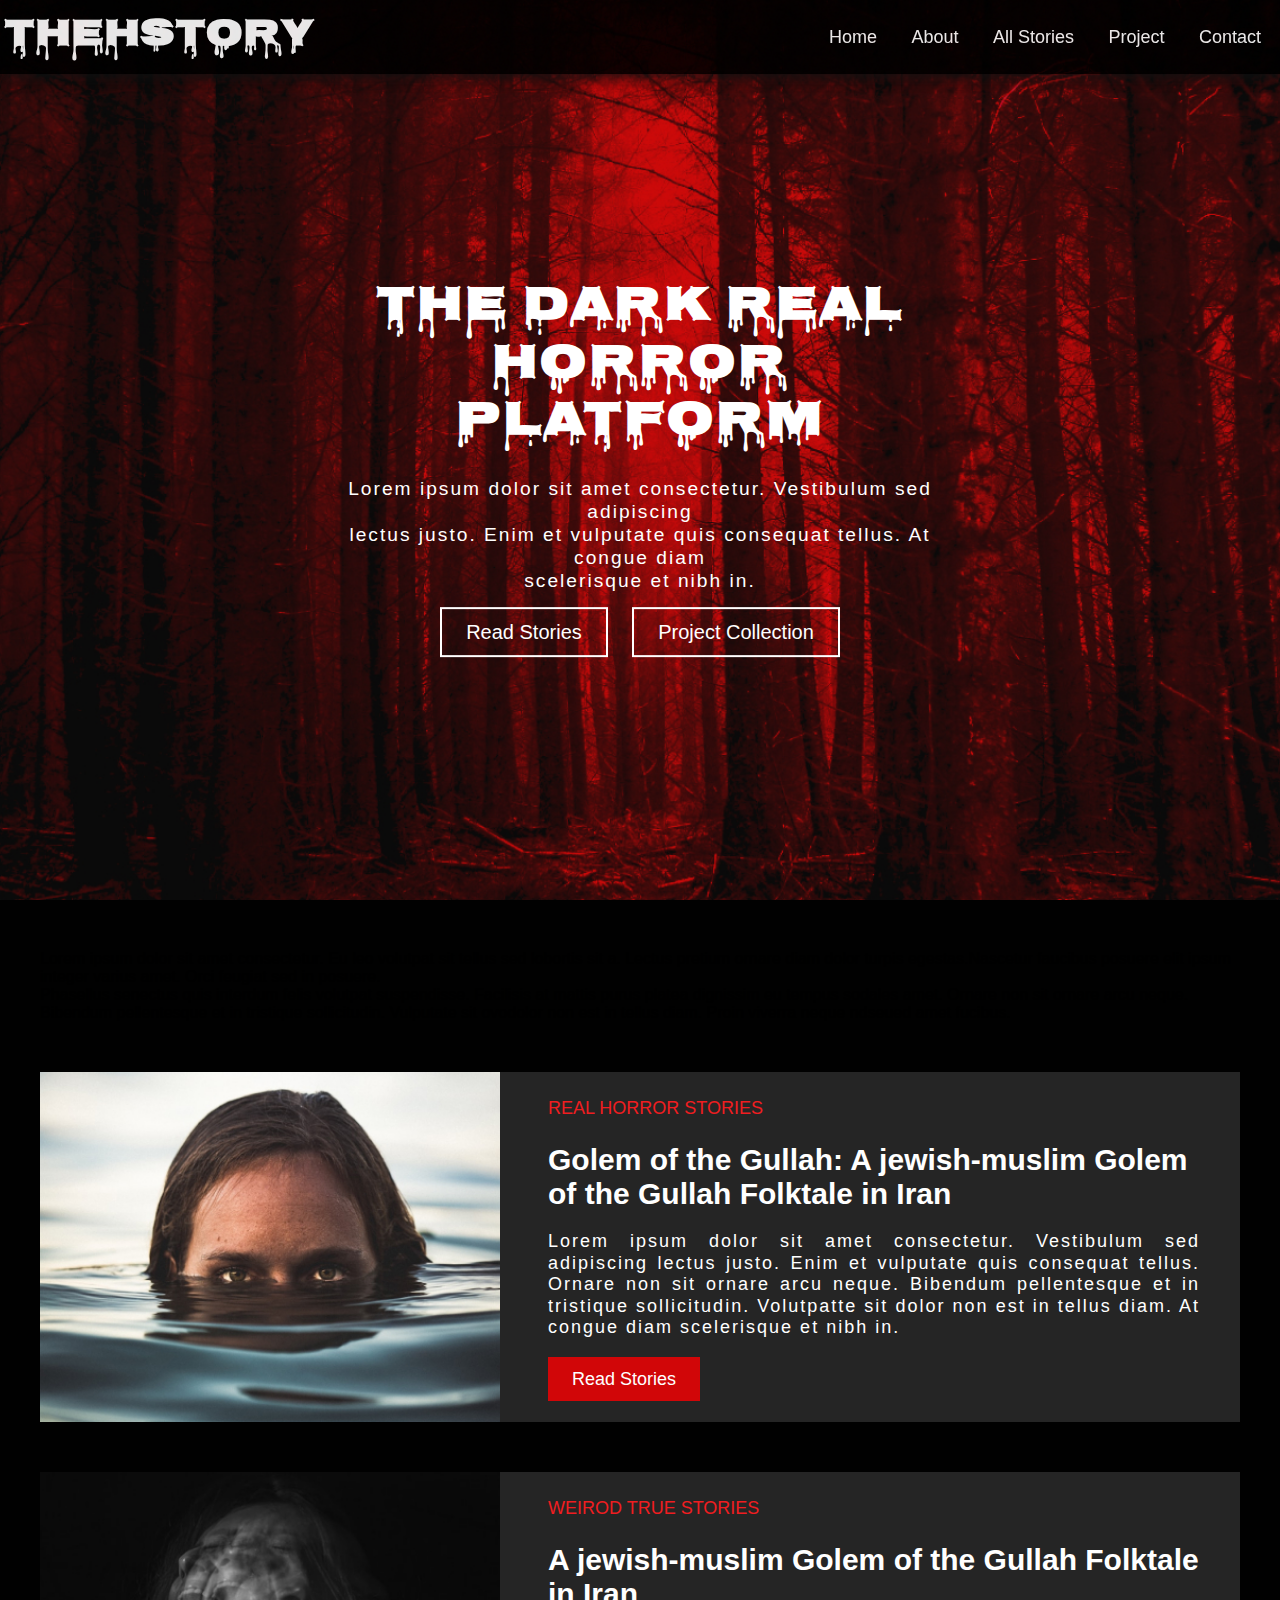
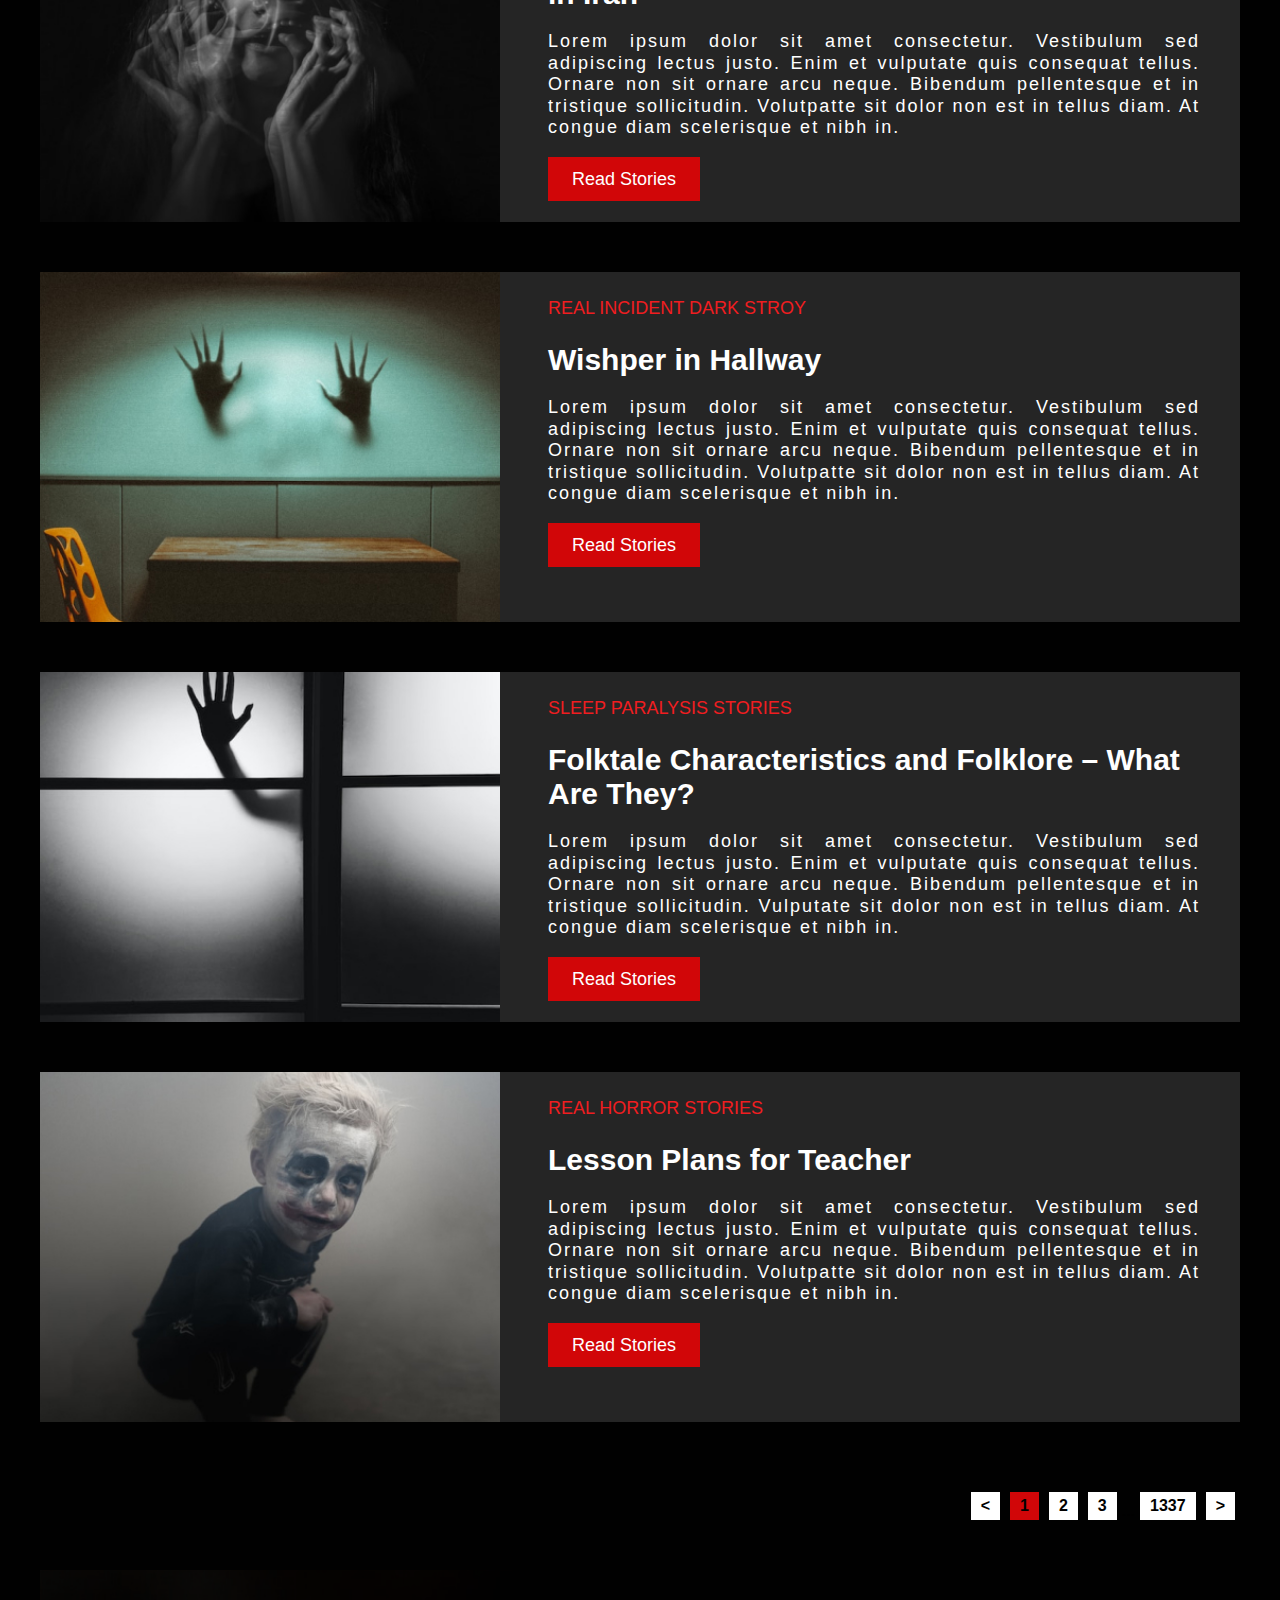
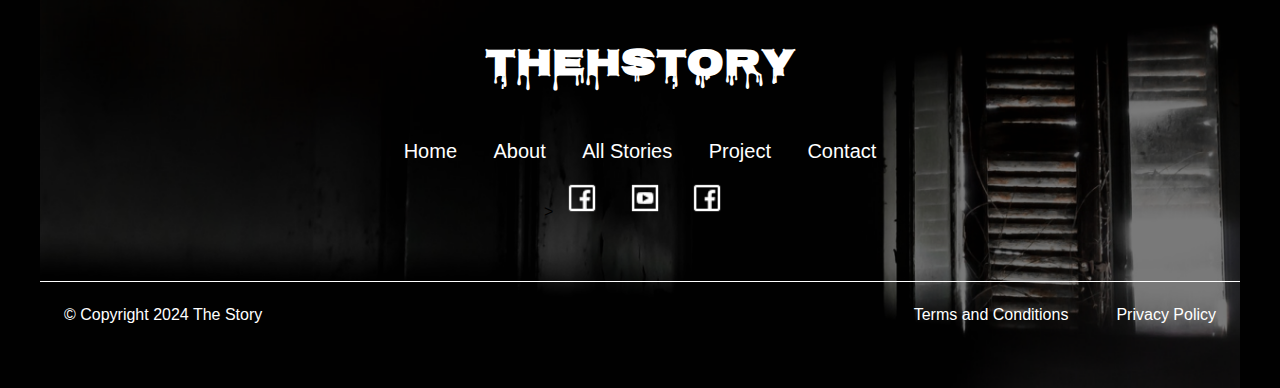
==== index.html @ afd47227 "change" ====
<!DOCTYPE html>
<html lang="en">
<head>
    <meta charset="UTF-8">
    <meta name="viewport" content="width=device-width, initial-scale=1.0">
    <title>The H Story</title>
    <link rel="stylesheet" href="style.css">
    <link rel="preconnect" href="https://fonts.gstatic.com" crossorigin>
    <link href="https://fonts.googleapis.com/css2?family=Nosifer&display=swap" rel="stylesheet">

</head>
<body>
    <header>
    <div class="navbar"> 
        <div class="logo">THEHSTORY</div>
        <div class="menu">
            <a href="./index.html">Home</a>
            <a href="#">About</a>
            <a href="#">All Stories</a>
            <a href="#">Project</a>
            <a href="#">Contact</a>
        </div>
    </div>

    <div class="slider">
        <div class="slides">
            <div class="slide slide1"></div>
            <div class="slide slide2"></div>
            <div class="slide slide3"></div>
        </div>
        <div class="content">
            <h1>THE DARK REAL <br> HORROR PLATFORM</h1>
            <p>Lorem ipsum dolor sit amet consectetur. Vestibulum sed adipiscing <br> lectus justo. Enim et vulputate quis consequat tellus. At congue diam <br>scelerisque et nibh in.</p>
            <div class="buttons">
                <a href="#Stories">Read Stories</a>
                <a href="#Project">Project Collection</a>
            </div>
        </div>
    </div>
</header>
    <div class="stories-container">
        <div class="text">
            <p class="text-content">
                Lorem ipsum dolor sit amet consectetur. Eu leo volutpat sit tellus sed lobortis sit a. Lectus pretium ornare diam dolor turpis egestas.Nascetur faucibus posuere elit ipsum integer varius amet. Orci feugiat sed in posuere. <br> Phasellus senectus quis interdum felis volutpat suspendisse. 
                Facilisis at mattis purus platea dignissim eu tempus sodales amet. Ornare non sit ornare arcu neque. Bibendum pellentesque et in tristique sollicitudin.
                Vulputate sit ovodolor non est in tellus diam. Proin viverra neque ndseued amet fucibus.
            </p>
        </div>
          
    <div class="story-container">
        <img src="image3.jpg" alt="Horror Story Image">
        <div class="story-content">
            <h2>REAL HORROR STORIES</h2>
            <h1>Golem of the Gullah: A jewish-muslim Golem of the Gullah Folktale in Iran</h1>
            <p>Lorem ipsum dolor sit amet consectetur. Vestibulum sed adipiscing lectus justo. Enim et vulputate quis consequat tellus. Ornare non sit ornare arcu neque. Bibendum pellentesque et in tristique sollicitudin. Volutpatte sit dolor non est in tellus diam. At congue diam scelerisque et nibh in.</p>
            <div class="read-more">
                <a href="http://127.0.0.1:5500/Final%20Project/storiesdetailpage.html">Read Stories</a>
            </div>
        </div>
    </div>
    <div class="story-container">
        <img src="image2.jpg" alt="Horror Story Image">
        <div class="story-content">
            <h2>WEIROD TRUE STORIES</h2>
            <h1> A jewish-muslim Golem of the Gullah Folktale in Iran</h1>
            <p>Lorem ipsum dolor sit amet consectetur. Vestibulum sed adipiscing lectus justo. Enim et vulputate quis consequat tellus. Ornare non sit ornare arcu neque. Bibendum pellentesque et in tristique sollicitudin. Volutpatte sit dolor non est in tellus diam. At congue diam scelerisque et nibh in.</p>
            <div class="read-more">
                <a href="http://127.0.0.1:5500/Final%20Project/storiesdetailpage.html">Read Stories</a>
            </div>
        </div>
    </div>
    <div class="story-container">
        <img src="image4.jpg" alt="Horror Story Image">
        <div class="story-content">
            <h2>REAL INCIDENT DARK STROY</h2>
            <h1>Wishper in Hallway</h1>
            <p>Lorem ipsum dolor sit amet consectetur. Vestibulum sed adipiscing lectus justo. Enim et vulputate quis consequat tellus. Ornare non sit ornare arcu neque. Bibendum pellentesque et in tristique sollicitudin. Volutpatte sit dolor non est in tellus diam. At congue diam scelerisque et nibh in.</p>
            <div class="read-more">
                <a href="http://127.0.0.1:5500/Final%20Project/storiesdetailpage.html">Read Stories</a>
            </div>
           
        </div>
    </div>
    <div class="story-container">
        <img src="Image1.jpg" alt="Horror Story Image">
        <div class="story-content">
            <h2>SLEEP PARALYSIS STORIES</h2>
            <h1>Folktale Characteristics and Folklore – What Are They?</h1>
            <p>Lorem ipsum dolor sit amet consectetur. Vestibulum sed adipiscing lectus justo. Enim et vulputate quis consequat tellus.  Ornare non sit ornare arcu neque. Bibendum pellentesque et in tristique sollicitudin. Vulputate sit dolor non est in tellus diam. At congue diam scelerisque et nibh in. </p>
            <div class="read-more">
                <a href="http://127.0.0.1:5500/Final%20Project/storiesdetailpage.html">Read Stories</a>
            </div>
            
        </div>
    </div>
    <div class="story-container">
        <img src="image5.jpg" alt="Horror Story Image">
        <div class="story-content">
            <h2>REAL HORROR STORIES</h2>
            <h1>Lesson Plans for Teacher</h1>
            <p>Lorem ipsum dolor sit amet consectetur. Vestibulum sed adipiscing lectus justo. Enim et vulputate quis consequat tellus. Ornare non sit ornare arcu neque. Bibendum pellentesque et in tristique sollicitudin. Volutpatte sit dolor non est in tellus diam. At congue diam scelerisque et nibh in.</p>
            <div class="read-more">
                <a href="http://127.0.0.1:5500/Final%20Project/storiesdetailpage.html">Read Stories</a>
            </div>
        </div>
    </div>

    <div class="pagination">
        <a href="#prev" class="prev"> &lt; </a>
        <a href="#Page Active" class="page active">1</a>
        <a href="#Page2" class="page">2</a>
        <a href="#Page3" class="page">3</a>
        <span class="dots">...</span>
        <a href="#Page1337" class="page">1337</a>
        <a href="#Next" class="next"> &gt; </a>
    </div>

<footer>
    <div class="footer-content">
        <!-- <img src="footerimage.jpg" alt="footer image"> -->
         <div class="overlayfooter"></div>
        <h2>THEHSTORY</h2>
        <nav>
            <a href="#Home">Home</a>
            <a href="#About">About</a>
            <a href="#All Stories">All Stories</a>
            <a href="#Project">Project</a>
            <a href="#Contact">Contact</a>
        </nav>
        <div class="social-media">
            ><a href="#"><img src="icons8-facebook-32.png" alt="Facebook"></a>
            <a href="#"><img src="icons8-youtube-32.png" alt="YouTube"></a>
            <a href="#"><img src="icons8-facebook-32.png" alt="YouTube"></a>
            <!-- <a href="#"><img src="icons8-instagram-50.png" alt="Instagram"></a> -->
        </div>
    </div>
    <div class="footer-bottom">
    <p>&copy; Copyright 2024 The Story</p>
        <div class="footer-links">
            <a href="#Terms and Conditions">Terms and Conditions</a>
            <a href="#Privacy Policy Page">Privacy Policy</a>
        </div>
    </div>
    
</footer>
<button id="scrollToTopBtn" title="Go to top">Top</button>
<script>
let mybutton = document.getElementById("scrollToTopBtn");

window.onscroll = function() {scrollFunction()};

function scrollFunction() {
    if (document.body.scrollTop > 20 || document.documentElement.scrollTop > 20) {
        mybutton.style.display = "block";
    } else {
        mybutton.style.display = "none";
    }
}

function topFunction() {
    document.body.scrollTop = 0; 
    document.documentElement.scrollTop = 0; 
}

mybutton.addEventListener("click", topFunction);

</script>
</body>
</html>
---- style.css ----
*{
    box-sizing: border-box;
    margin: 0;
    padding: 0;
}
/* body, html style layout */
body, html {
    background-color: #010101;
    margin: 0;
    padding: 0;
    height: 100%;
    font-family: sans-serif;
    
}
/* header style */
header {
    position: relative;
    height: 100vh;
    overflow: hidden;
}
/* navbar style */
.navbar {
    position: fixed;
    top: 0;
    width: 100%;
    height: auto;
    background-color: #010101;
    box-shadow: 4px 4px 12px #101010;
    opacity: 0.9;
    z-index: 2;
    display: flex;
    flex-wrap: wrap;
    justify-content: space-between;
    align-items: center;
    padding: 4px;
}
.navbar .logo {
    font-family: "Nosifer", sans-serif;
    font-weight: 900;
    color: white;
    font-size: 38px;
    cursor: pointer;
}
.navbar .logo:hover{
    color: #D10608;
}
/* navigation menu */
.navbar .menu a {
    color: white;
    text-decoration: none;
    margin: 0 15px;
    font-size: 18px;
    font-weight: 500;
}
/* navbar hover */
.navbar a {
    color: white;
    text-decoration: none;
    margin: 0 20px;
    font-size: 20px;

}
.navbar a:hover {
    text-decoration-line: underline;
    text-decoration-thickness: 2.5px;
    text-underline-offset: 10px;
    text-decoration-color: #D10608;
} 
/* slider style */
.slider {
    height: 100%;
    position: relative;
    z-index: 1;
}

.slides {
    display: flex;
    height: 100%;
    animation: slide 15s infinite;
    animation-delay: 2s;
    animation-timing-function: ease-in-out;
}

.slide {
    min-width: 100%;
    height: 100%;
    background-size: cover;
    background-position: center;
}

.slide1 {
    background-image: url('Image\ header.jpg');
    opacity: 0.8;
}

.slide2 {
    background-image: url('header2.jpg');
}

.slide3 {
    background-image: url('header3.png');
}

/* slider animation */
@keyframes slide {
    0% {transform: translateX(0%);}
    20% {transform: translateX(-100%);}
    40% {transform: translateX(-200%);}
    60% {transform: translateX(-200%);}
    80% {transform: translateX(-100%);}
    100% {transform: translateX(0%);}
}
/* header content */
.content {
    position: absolute;
    top: 50%;
    left: 50%;
    transform: translate(-50%, -50%);
    text-align: center;
    color: white;
    z-index: 2;
}

.content h1 {
    font-family: "Nosifer", sans-serif;
    font-size: 3em;
    margin: 0.5em 0;
    letter-spacing: 2px;
    font-weight: bolder;
    line-height: 1.2;
}

.content p {
    font-family: sans-serif;
    font-size: 1.2em;
    margin: 0.5em 0 1.5em 0;
    letter-spacing: 2px;
    font-weight: 10;
    line-height: 1.2;
}
/* Read more and project collection button style */
.content .buttons a {
    text-decoration: none;
    font-size: 20px;
    color: white;
    background-color: transparent;
    padding: 12px 24px;
    border: 2px solid white;
    margin: 0 10px;
    transition: background-color 0.3s, color 0.3s;
}
/* button hover */
.content .buttons a:hover {
    background-color: #D10608;
    color: rD10608ed;
}

.stories-container{
    display: flex;
    flex-direction: column;
    max-width: 1200px;
    margin: 50px auto;
    gap: 50px;
}
.welcome-to-section {
    display: flex;
    flex-direction: column;
    align-items: center;
}
.welcome-to-section h1{
    font-family:sans-serif;
    text-align: center;
    color: white;
    font-size: 40px;
    letter-spacing: 2px;
    font-weight: bolder;
    line-height: 1.2;
}
.welcome-to-section h1:hover{
    text-decoration-line: underline;
    text-decoration-color: #D10608;
    text-underline-offset: 6px;

    

}
.welcome-to-section .welcome-container{
    display: flex;
    flex-direction: row;
    gap: 10px;
}
.welcome-to-section p{
    font-family: sans-serif;
    color: #ffffff;
    font-size: 18px;
    margin-top: 100px;
    letter-spacing: 3px;
    font-weight: 10;
    line-height: 1.2;
    align-items: center;
    
}
.welcome-to-section .text-content{
    width: 40%;
}


.welcome-container .image-content img {
    width: 100%;
    max-width: 640px;
    opacity: 0; /* Start with opacity set to 0 to hide the image initially */
    animation: revealImage 10s forwards; /* Use the 'revealImage' animation for 4 seconds */
}

@keyframes revealImage {
    0% {
        opacity: 0; /* Start with opacity 0 */
    }

    25% {   
        opacity: 0.5; /* Halfway through the animation, start with opacity 0.2 */       
    }

    50% {   
        opacity: 1; /* Halfway through the animation, start with opacity 0.5 */ 
    }
    75% {
        opacity: 1.5; /* Halfway through the animation, start with opacity 0.8 */
    }  
    100% {
        opacity: 2; /* End with opacity 1, fully revealing the image */
    }
}

#popular-categories {
    margin: 0 px;
}

#popular-categories h2 {
    font-size: 32px;
    margin-bottom: 42px;
    color: #ffffff;

}

#popular-categories h2:hover {  
    text-decoration-line: underline;
    text-decoration-color: #D10608;
    text-underline-offset: 10px;
    text-decoration-thickness: 2.5px;
    

}


.categories-container {
    display: flex;
    justify-content: center;
    align-items: center;
    object-fit: cover;
}

.category {
    display: inline-block;
    animation: scroll-in 1s ease-in-out;
    animation-fill-mode: both;
    margin-right: auto;
    align-items: center;
}
.category:hover {
    text-decoration: underline;
    text-decoration-color: #D10608;
    text-underline-offset: 10px;
    text-decoration-thickness: 2.5px;
}

.category img {
    width: 260px;
    height: 332px;
    display: block;

}

.category img:hover {
    transform: scale(1.1);
    transition: transform 0.5s;
    transition-timing-function: ease-in-out;
}

.category p {
    color: #ffffff;
    font-family: sans-serif;
    margin-top: 16px;
    margin-bottom: 24px;
    font-size: 20px;
    font-weight: 600;
}

@keyframes scroll-in {
    from {
        transform: translateX(100%);
        opacity: 0;
    }
    to {
        transform: translateX(0);
        opacity: 1;
    }
}







/* .text {
    color: #ffffff;
    max-width: 1200px;
    margin: 0 auto;
    text-align: justify;
    
}

.text-content {
    font-size: 18px;
    line-height: 1.6;
    margin: 0;
} */
.recommended-stories h2 {
    font-size: 32px;
    color: #ffffff;
    margin-top: 24px;
}

.recommended-stories h2:hover {
    text-decoration-line: underline;
    text-decoration-color: #D10608;
    text-underline-offset: 10px;
    text-decoration-thickness: 2.5px;
}

/* story container Style */

.story-container {
    display: flex;
    background-color: #252525;

}

/* story image */
.story-container img {
    width: 40%;
    height: 350px;
    object-fit: cover;
    padding-right: 20px;
}
.story-container img:hover {
    transform: scale(1.1);
    transition: transform 0.5s;
    transition-timing-function: ease-in-out;
}
.story-content {
    padding: 16px;
    margin-right: 24px;
    margin-left: 12px;
    width: 60%;
}
.story-content h2 {
    color: #f01d20;
    font-size: 18px;
    font-style: normal;
    font-weight: 100;
    font-variant-caps: small-caps;
    margin: 10px 0 10px 0;
}
.story-content h1 {
    font-size: 30px;
    margin: 24px 0 20px 0px;
    color: #ffffff;
}
.story-content p {
    font-size: 18px;
    margin: 10px 0px;
    color: #ffffff;
    letter-spacing: 2px;
    font-weight: 2;
    line-height: 1.2;
    text-align: justify;
}
/* Read more button */
.story-content .read-more {
    margin-top: 30px;
}
.story-content .read-more a {
    text-decoration: none;
    color: white;
    font-size: 18px;
    background-color: #D10608;
    padding: 12px 24px;
    transition: background-color 0.3s;
}
.story-content .read-more a:hover {
    background-color: #e90c0f;
    font-weight: bold;
    font-size: 18px;
}
/* Pagination style */
.pagination {
    display: flex;
    justify-content: flex-end;
    align-items: end;
    margin-top: 20px;
}

.pagination .page, .pagination .prev, .pagination .next {
    margin: 0 5px;
    padding: 5px 10px;
    color: #010101;
    text-decoration: none;
    font-weight: 560;
    background-color: #ffffff;
}

.pagination .page.active {
    background-color: #D10608;
}

/* footer style */
footer {
    padding: 40px 0;
    text-align: center;
    position: relative;
    background-image: url('footerbg.png');
    background-size: cover;
    background-position: center;
    width: 100%;
}
/* footer style h2 */
.footer-content h2 {
    margin: 24px 0;
    font-size: 38px;
    font-family: "Nosifer", sans-serif;
    font-weight: 900;
    color: #ffffff;
}

/* footer style nav */
footer nav a {
    
    padding: 16px;
    color: white;
    text-decoration: none;
    display: inline-block;
    font-size: 20px;
}

.social-media a {
    margin: 0 10px;
}

.social-media img {
    width: 38px;
    height: 38px;
}

.footer-bottom {
    display: flex;
    justify-content: space-between;
    margin-top: 60px;
    border-top: 1px solid white;
}

.footer-bottom p {
    font-size: 16px;
    margin: 24px;
    color: #ffffff;
}

.footer-links a {

    font-size: 16px;
    margin: 24px;
    color: white;
    text-decoration: none;
}

.footer-links {
    display: flex;
}

/* screen responsive */
@media screen and (max-width: 768px) {
    .navbar .logo{
        font-size: 20px;
    }

    .content {
        flex-direction: column;
        align-items: center;
        justify-content: center;
        width: 100%;
        padding-top: 37%;
    }
    .content h1{
        font-size: 22px;
    }
    .content p {
        font-size: 16px;
    }

    .content .buttons a {
        font-size: 16px;
        flex-direction: column;
    }
    
    .story-container {
        flex-direction: column;
    }
    .story-container img {
        width: 100%;
        height: 100%;
        padding-right: 0;
    }
    .story-content {
        width: 100%; 
        margin: 0;
    }

    .story-content h2 {
        font-size: 16px;
    }
    .story-content h1 {
        font-size: 20px;
    }
    .story-content p {
        font-size: 16px;
    }
   
    .story-content .read-more a {
        font-size: 16px;
    }
    .text-content{
        font-size: 16px;
        padding: 4px;
    }
    
}

#scrollToTopBtn {
    display: none; 
    position: fixed;
    bottom: 20px;
    right: 30px;
    z-index: 99;
    font-size: 18px;
    border: none;
    outline: none;
    background-color: #555;
    color: white;
    cursor: pointer;
    padding: 15px;
    border-radius: 10px;
}

#scrollToTopBtn:hover {
    background-color: #333;
}
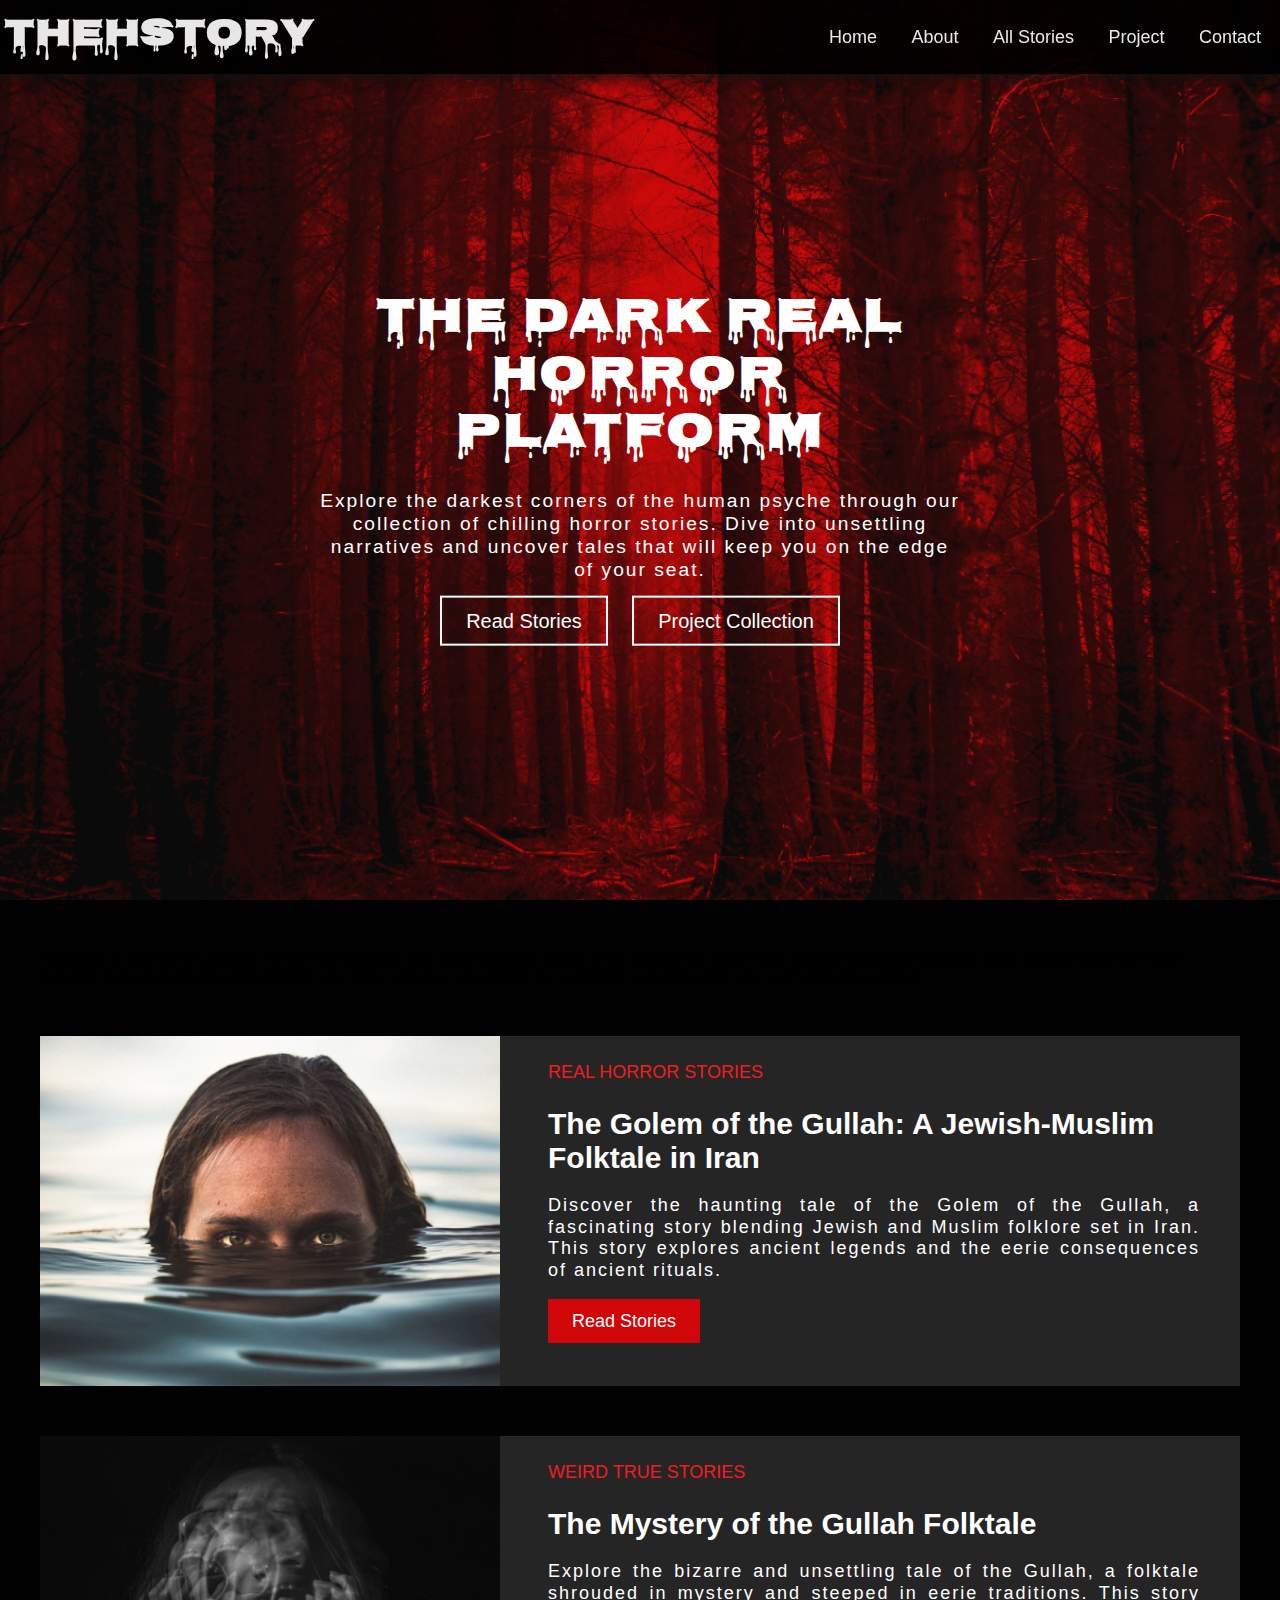
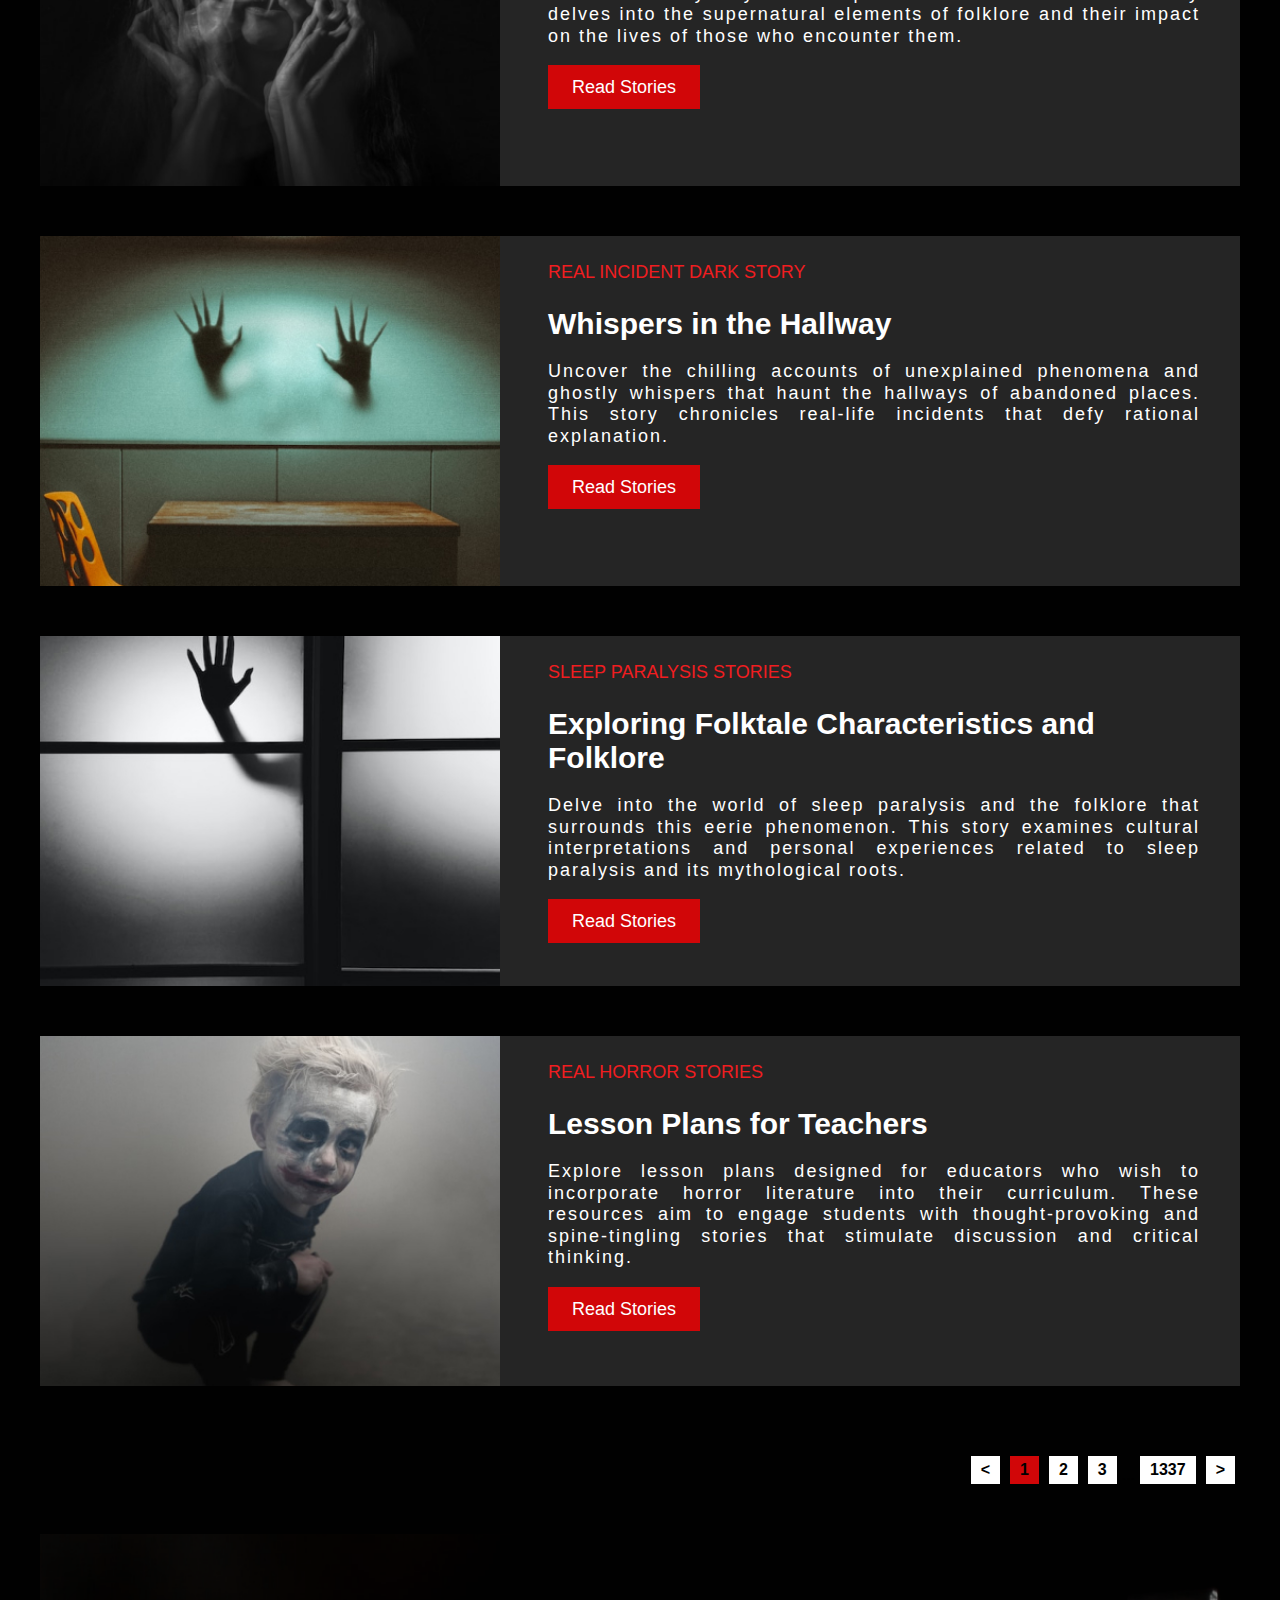
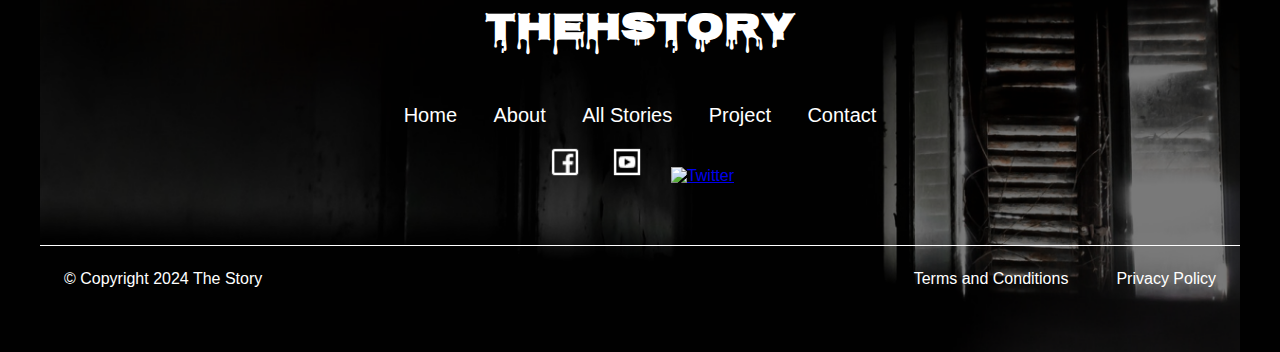
==== commit 77d1acf6: "final change" ====
--- a/index.html
+++ b/index.html
@@ -7,163 +7,161 @@
     <link rel="stylesheet" href="style.css">
     <link rel="preconnect" href="https://fonts.gstatic.com" crossorigin>
     <link href="https://fonts.googleapis.com/css2?family=Nosifer&display=swap" rel="stylesheet">
-
 </head>
 <body>
     <header>
-    <div class="navbar"> 
-        <div class="logo">THEHSTORY</div>
-        <div class="menu">
-            <a href="./index.html">Home</a>
-            <a href="#">About</a>
-            <a href="#">All Stories</a>
-            <a href="#">Project</a>
-            <a href="#">Contact</a>
-        </div>
-    </div>
-
-    <div class="slider">
-        <div class="slides">
-            <div class="slide slide1"></div>
-            <div class="slide slide2"></div>
-            <div class="slide slide3"></div>
-        </div>
-        <div class="content">
-            <h1>THE DARK REAL <br> HORROR PLATFORM</h1>
-            <p>Lorem ipsum dolor sit amet consectetur. Vestibulum sed adipiscing <br> lectus justo. Enim et vulputate quis consequat tellus. At congue diam <br>scelerisque et nibh in.</p>
-            <div class="buttons">
-                <a href="#Stories">Read Stories</a>
-                <a href="#Project">Project Collection</a>
+        <div class="navbar"> 
+            <div class="logo">THEHSTORY</div>
+            <div class="menu">
+                <a href="./index.html">Home</a>
+                <a href="#">About</a>
+                <a href="#">All Stories</a>
+                <a href="#">Project</a>
+                <a href="#">Contact</a>
             </div>
         </div>
-    </div>
-</header>
+
+        <div class="slider">
+            <div class="slides">
+                <div class="slide slide1"></div>
+                <div class="slide slide2"></div>
+                <div class="slide slide3"></div>
+            </div>
+            <div class="content">
+                <h1>THE DARK REAL <br> HORROR PLATFORM</h1>
+                <p>Explore the darkest corners of the human psyche through our collection of chilling horror stories. Dive into unsettling narratives and uncover tales that will keep you on the edge of your seat.</p>
+                <div class="buttons">
+                    <a href="#Stories">Read Stories</a>
+                    <a href="#Project">Project Collection</a>
+                </div>
+            </div>
+        </div>
+    </header>
+
     <div class="stories-container">
         <div class="text">
             <p class="text-content">
-                Lorem ipsum dolor sit amet consectetur. Eu leo volutpat sit tellus sed lobortis sit a. Lectus pretium ornare diam dolor turpis egestas.Nascetur faucibus posuere elit ipsum integer varius amet. Orci feugiat sed in posuere. <br> Phasellus senectus quis interdum felis volutpat suspendisse. 
-                Facilisis at mattis purus platea dignissim eu tempus sodales amet. Ornare non sit ornare arcu neque. Bibendum pellentesque et in tristique sollicitudin.
-                Vulputate sit ovodolor non est in tellus diam. Proin viverra neque ndseued amet fucibus.
+                Welcome to our horror platform where we bring you the most terrifying stories from around the world. Our curated collection includes spine-chilling tales and eerie legends that will captivate and unsettle you. Stay tuned as we update our collection regularly with new and horrifying content.
             </p>
         </div>
           
-    <div class="story-container">
-        <img src="image3.jpg" alt="Horror Story Image">
-        <div class="story-content">
-            <h2>REAL HORROR STORIES</h2>
-            <h1>Golem of the Gullah: A jewish-muslim Golem of the Gullah Folktale in Iran</h1>
-            <p>Lorem ipsum dolor sit amet consectetur. Vestibulum sed adipiscing lectus justo. Enim et vulputate quis consequat tellus. Ornare non sit ornare arcu neque. Bibendum pellentesque et in tristique sollicitudin. Volutpatte sit dolor non est in tellus diam. At congue diam scelerisque et nibh in.</p>
-            <div class="read-more">
-                <a href="http://127.0.0.1:5500/Final%20Project/storiesdetailpage.html">Read Stories</a>
+        <div class="story-container">
+            <img src="image3.jpg" alt="Horror Story Image">
+            <div class="story-content">
+                <h2>REAL HORROR STORIES</h2>
+                <h1>The Golem of the Gullah: A Jewish-Muslim Folktale in Iran</h1>
+                <p>Discover the haunting tale of the Golem of the Gullah, a fascinating story blending Jewish and Muslim folklore set in Iran. This story explores ancient legends and the eerie consequences of ancient rituals.</p>
+                <div class="read-more">
+                    <a href="http://127.0.0.1:5500/Final%20Project/storiesdetailpage.html">Read Stories</a>
+                </div>
             </div>
         </div>
-    </div>
-    <div class="story-container">
-        <img src="image2.jpg" alt="Horror Story Image">
-        <div class="story-content">
-            <h2>WEIROD TRUE STORIES</h2>
-            <h1> A jewish-muslim Golem of the Gullah Folktale in Iran</h1>
-            <p>Lorem ipsum dolor sit amet consectetur. Vestibulum sed adipiscing lectus justo. Enim et vulputate quis consequat tellus. Ornare non sit ornare arcu neque. Bibendum pellentesque et in tristique sollicitudin. Volutpatte sit dolor non est in tellus diam. At congue diam scelerisque et nibh in.</p>
-            <div class="read-more">
-                <a href="http://127.0.0.1:5500/Final%20Project/storiesdetailpage.html">Read Stories</a>
+
+        <div class="story-container">
+            <img src="image2.jpg" alt="Horror Story Image">
+            <div class="story-content">
+                <h2>WEIRD TRUE STORIES</h2>
+                <h1>The Mystery of the Gullah Folktale</h1>
+                <p>Explore the bizarre and unsettling tale of the Gullah, a folktale shrouded in mystery and steeped in eerie traditions. This story delves into the supernatural elements of folklore and their impact on the lives of those who encounter them.</p>
+                <div class="read-more">
+                    <a href="http://127.0.0.1:5500/Final%20Project/storiesdetailpage.html">Read Stories</a>
+                </div>
             </div>
         </div>
-    </div>
-    <div class="story-container">
-        <img src="image4.jpg" alt="Horror Story Image">
-        <div class="story-content">
-            <h2>REAL INCIDENT DARK STROY</h2>
-            <h1>Wishper in Hallway</h1>
-            <p>Lorem ipsum dolor sit amet consectetur. Vestibulum sed adipiscing lectus justo. Enim et vulputate quis consequat tellus. Ornare non sit ornare arcu neque. Bibendum pellentesque et in tristique sollicitudin. Volutpatte sit dolor non est in tellus diam. At congue diam scelerisque et nibh in.</p>
-            <div class="read-more">
-                <a href="http://127.0.0.1:5500/Final%20Project/storiesdetailpage.html">Read Stories</a>
-            </div>
-           
-        </div>
-    </div>
-    <div class="story-container">
-        <img src="Image1.jpg" alt="Horror Story Image">
-        <div class="story-content">
-            <h2>SLEEP PARALYSIS STORIES</h2>
-            <h1>Folktale Characteristics and Folklore – What Are They?</h1>
-            <p>Lorem ipsum dolor sit amet consectetur. Vestibulum sed adipiscing lectus justo. Enim et vulputate quis consequat tellus.  Ornare non sit ornare arcu neque. Bibendum pellentesque et in tristique sollicitudin. Vulputate sit dolor non est in tellus diam. At congue diam scelerisque et nibh in. </p>
-            <div class="read-more">
-                <a href="http://127.0.0.1:5500/Final%20Project/storiesdetailpage.html">Read Stories</a>
-            </div>
-            
-        </div>
-    </div>
-    <div class="story-container">
-        <img src="image5.jpg" alt="Horror Story Image">
-        <div class="story-content">
-            <h2>REAL HORROR STORIES</h2>
-            <h1>Lesson Plans for Teacher</h1>
-            <p>Lorem ipsum dolor sit amet consectetur. Vestibulum sed adipiscing lectus justo. Enim et vulputate quis consequat tellus. Ornare non sit ornare arcu neque. Bibendum pellentesque et in tristique sollicitudin. Volutpatte sit dolor non est in tellus diam. At congue diam scelerisque et nibh in.</p>
-            <div class="read-more">
-                <a href="http://127.0.0.1:5500/Final%20Project/storiesdetailpage.html">Read Stories</a>
+
+        <div class="story-container">
+            <img src="image4.jpg" alt="Horror Story Image">
+            <div class="story-content">
+                <h2>REAL INCIDENT DARK STORY</h2>
+                <h1>Whispers in the Hallway</h1>
+                <p>Uncover the chilling accounts of unexplained phenomena and ghostly whispers that haunt the hallways of abandoned places. This story chronicles real-life incidents that defy rational explanation.</p>
+                <div class="read-more">
+                    <a href="http://127.0.0.1:5500/Final%20Project/storiesdetailpage.html">Read Stories</a>
+                </div>
             </div>
         </div>
-    </div>
 
-    <div class="pagination">
-        <a href="#prev" class="prev"> &lt; </a>
-        <a href="#Page Active" class="page active">1</a>
-        <a href="#Page2" class="page">2</a>
-        <a href="#Page3" class="page">3</a>
-        <span class="dots">...</span>
-        <a href="#Page1337" class="page">1337</a>
-        <a href="#Next" class="next"> &gt; </a>
-    </div>
+        <div class="story-container">
+            <img src="Image1.jpg" alt="Horror Story Image">
+            <div class="story-content">
+                <h2>SLEEP PARALYSIS STORIES</h2>
+                <h1>Exploring Folktale Characteristics and Folklore</h1>
+                <p>Delve into the world of sleep paralysis and the folklore that surrounds this eerie phenomenon. This story examines cultural interpretations and personal experiences related to sleep paralysis and its mythological roots.</p>
+                <div class="read-more">
+                    <a href="http://127.0.0.1:5500/Final%20Project/storiesdetailpage.html">Read Stories</a>
+                </div>
+            </div>
+        </div>
 
-<footer>
-    <div class="footer-content">
-        <!-- <img src="footerimage.jpg" alt="footer image"> -->
-         <div class="overlayfooter"></div>
-        <h2>THEHSTORY</h2>
-        <nav>
-            <a href="#Home">Home</a>
-            <a href="#About">About</a>
-            <a href="#All Stories">All Stories</a>
-            <a href="#Project">Project</a>
-            <a href="#Contact">Contact</a>
-        </nav>
-        <div class="social-media">
-            ><a href="#"><img src="icons8-facebook-32.png" alt="Facebook"></a>
-            <a href="#"><img src="icons8-youtube-32.png" alt="YouTube"></a>
-            <a href="#"><img src="icons8-facebook-32.png" alt="YouTube"></a>
-            <!-- <a href="#"><img src="icons8-instagram-50.png" alt="Instagram"></a> -->
+        <div class="story-container">
+            <img src="image5.jpg" alt="Horror Story Image">
+            <div class="story-content">
+                <h2>REAL HORROR STORIES</h2>
+                <h1>Lesson Plans for Teachers</h1>
+                <p>Explore lesson plans designed for educators who wish to incorporate horror literature into their curriculum. These resources aim to engage students with thought-provoking and spine-tingling stories that stimulate discussion and critical thinking.</p>
+                <div class="read-more">
+                    <a href="http://127.0.0.1:5500/Final%20Project/storiesdetailpage.html">Read Stories</a>
+                </div>
+            </div>
         </div>
-    </div>
-    <div class="footer-bottom">
-    <p>&copy; Copyright 2024 The Story</p>
-        <div class="footer-links">
-            <a href="#Terms and Conditions">Terms and Conditions</a>
-            <a href="#Privacy Policy Page">Privacy Policy</a>
+
+        <div class="pagination">
+            <a href="#prev" class="prev"> &lt; </a>
+            <a href="#Page Active" class="page active">1</a>
+            <a href="#Page2" class="page">2</a>
+            <a href="#Page3" class="page">3</a>
+            <span class="dots">...</span>
+            <a href="#Page1337" class="page">1337</a>
+            <a href="#Next" class="next"> &gt; </a>
         </div>
-    </div>
-    
-</footer>
-<button id="scrollToTopBtn" title="Go to top">Top</button>
-<script>
-let mybutton = document.getElementById("scrollToTopBtn");
 
-window.onscroll = function() {scrollFunction()};
+        <footer>
+            <div class="footer-content">
+                <!-- <img src="footerimage.jpg" alt="footer image"> -->
+                <div class="overlayfooter"></div>
+                <h2>THEHSTORY</h2>
+                <nav>
+                    <a href="#Home">Home</a>
+                    <a href="#About">About</a>
+                    <a href="#All Stories">All Stories</a>
+                    <a href="#Project">Project</a>
+                    <a href="#Contact">Contact</a>
+                </nav>
+                <div class="social-media">
+                    <a href="#"><img src="icons8-facebook-32.png" alt="Facebook"></a>
+                    <a href="#"><img src="icons8-youtube-32.png" alt="YouTube"></a>
+                    <a href="#"><img src="icons8-twitter-32.png" alt="Twitter"></a>
+                    <!-- <a href="#"><img src="icons8-instagram-50.png" alt="Instagram"></a> -->
+                </div>
+            </div>
+            <div class="footer-bottom">
+                <p>&copy; Copyright 2024 The Story</p>
+                <div class="footer-links">
+                    <a href="#Terms and Conditions">Terms and Conditions</a>
+                    <a href="#Privacy Policy Page">Privacy Policy</a>
+                </div>
+            </div>
+        </footer>
+        <button id="scrollToTopBtn" title="Go to top">Top</button>
+        <script>
+            let mybutton = document.getElementById("scrollToTopBtn");
 
-function scrollFunction() {
-    if (document.body.scrollTop > 20 || document.documentElement.scrollTop > 20) {
-        mybutton.style.display = "block";
-    } else {
-        mybutton.style.display = "none";
-    }
-}
+            window.onscroll = function() {scrollFunction()};
 
-function topFunction() {
-    document.body.scrollTop = 0; 
-    document.documentElement.scrollTop = 0; 
-}
+            function scrollFunction() {
+                if (document.body.scrollTop > 20 || document.documentElement.scrollTop > 20) {
+                    mybutton.style.display = "block";
+                } else {
+                    mybutton.style.display = "none";
+                }
+            }
 
-mybutton.addEventListener("click", topFunction);
+            function topFunction() {
+                document.body.scrollTop = 0; 
+                document.documentElement.scrollTop = 0; 
+            }
 
-</script>
-</body>
+            mybutton.addEventListener("click", topFunction);
+        </script>
+    </body>
 </html>
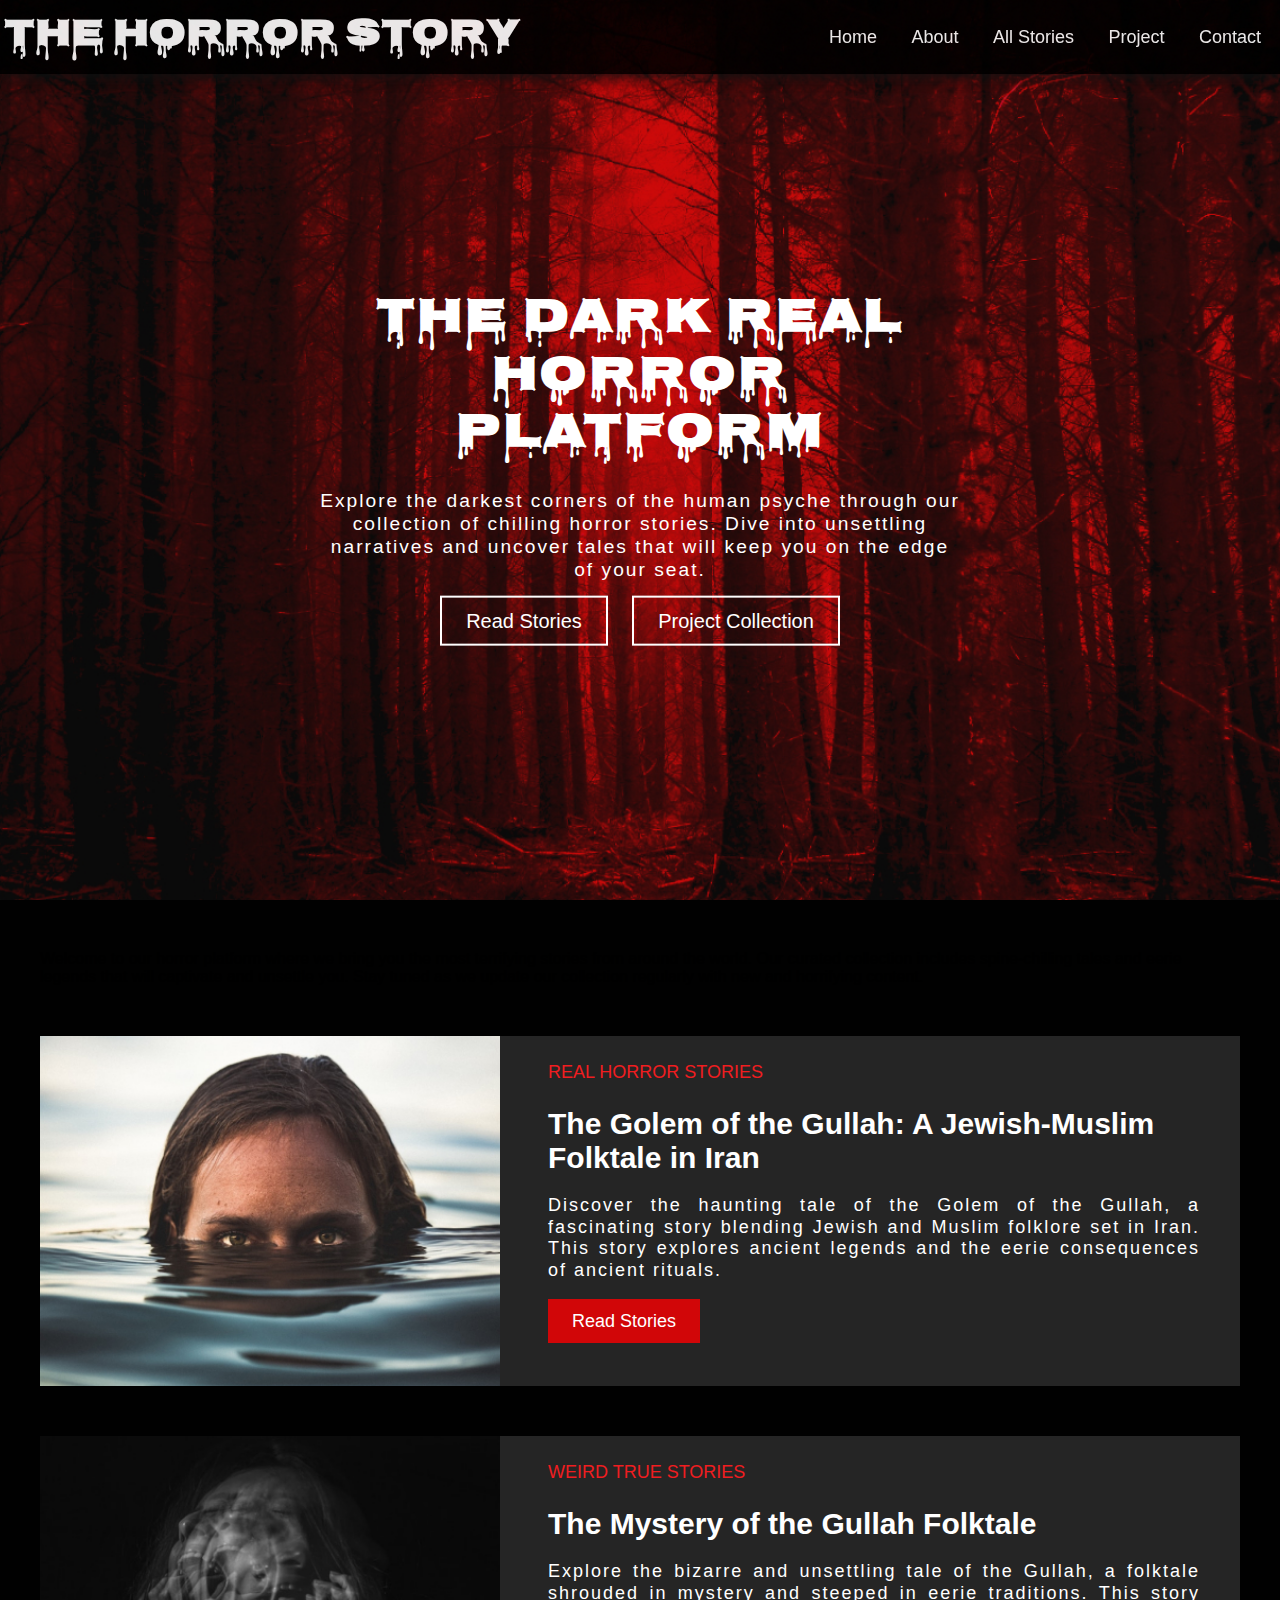
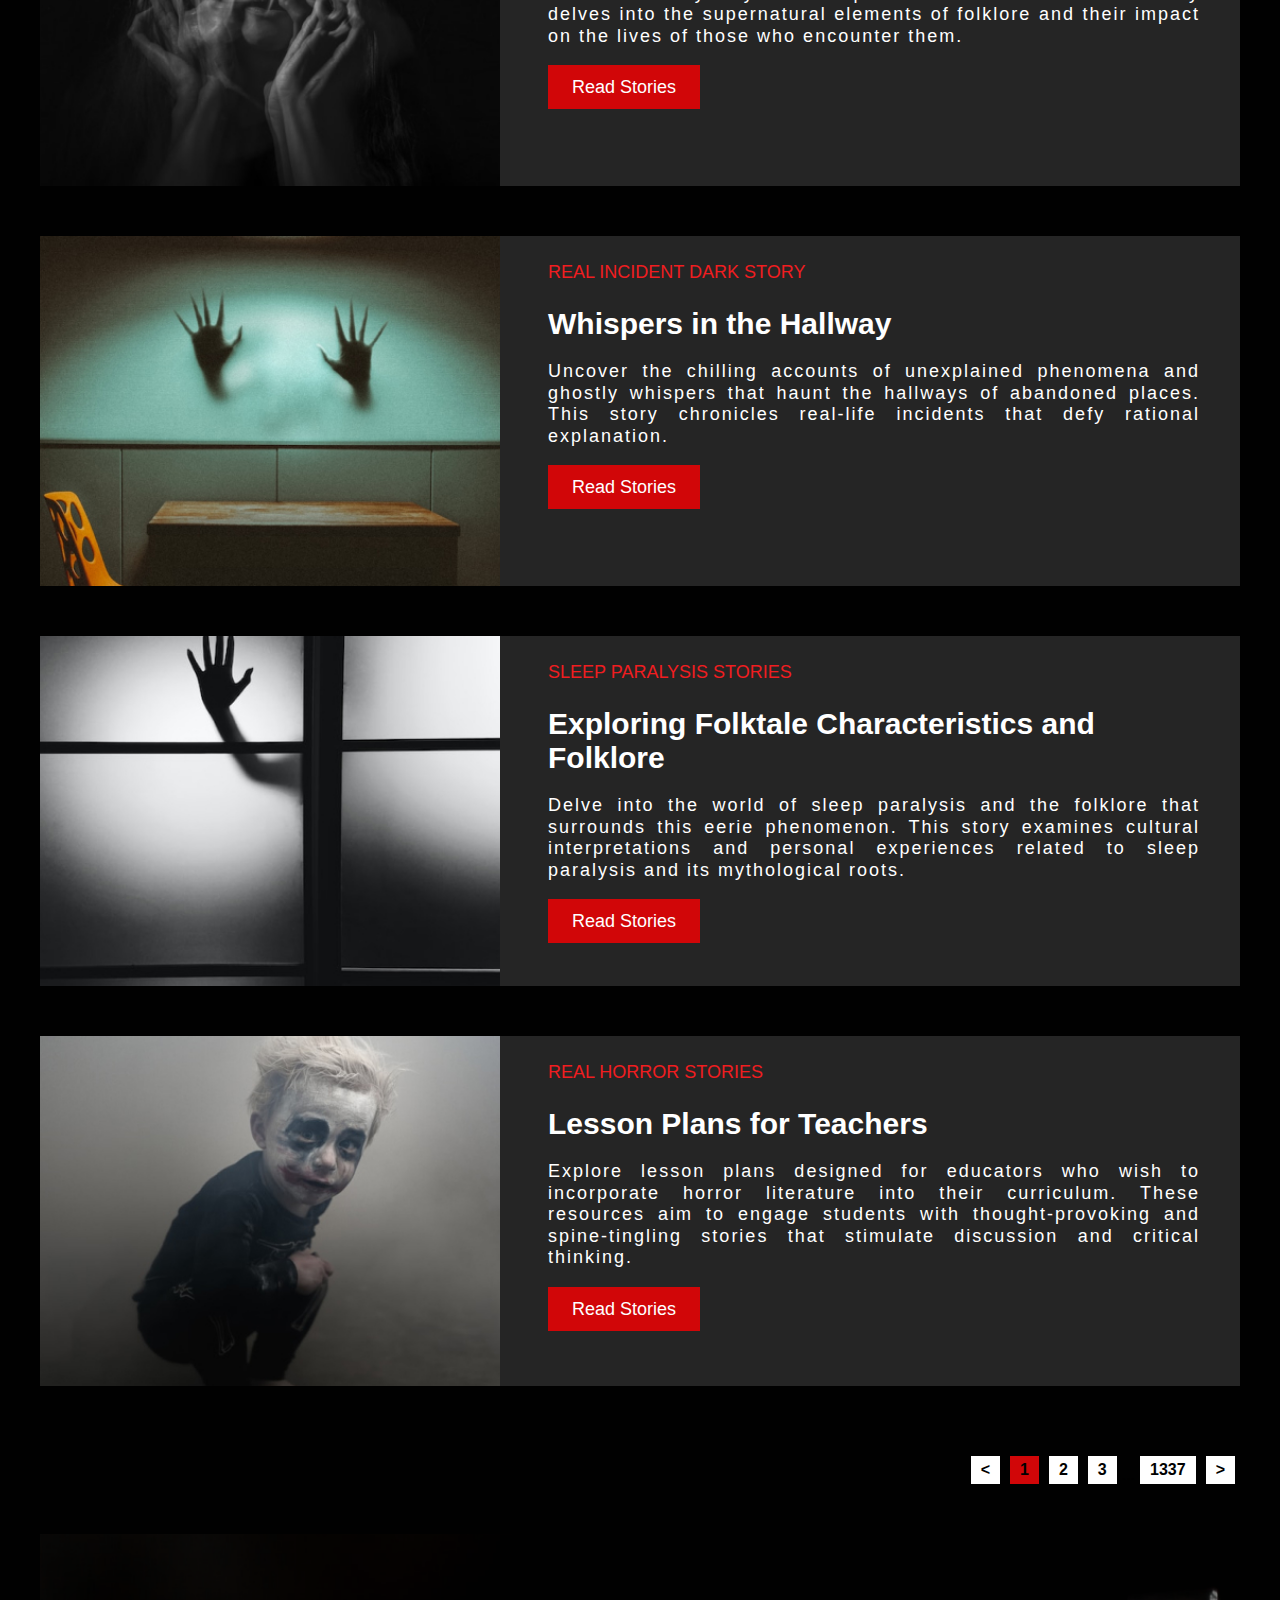
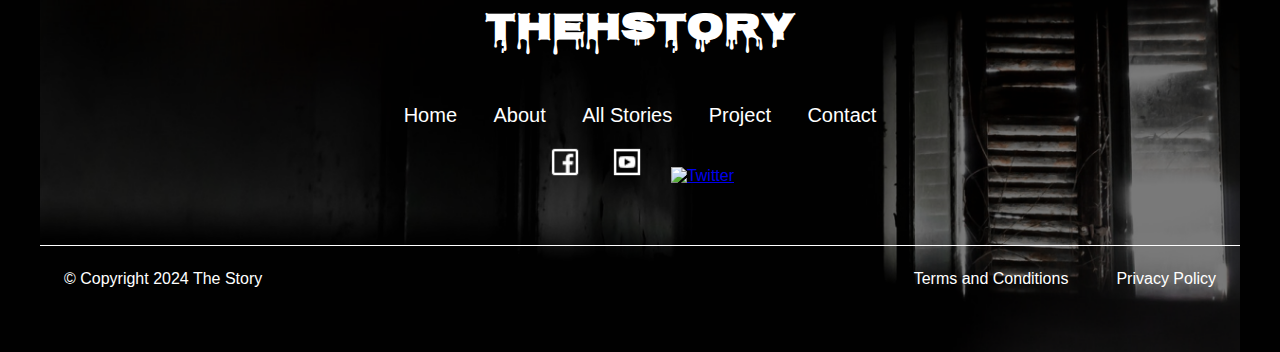
==== commit 2ea77650: "last" ====
--- a/index.html
+++ b/index.html
@@ -11,7 +11,7 @@
 <body>
     <header>
         <div class="navbar"> 
-            <div class="logo">THEHSTORY</div>
+            <div class="logo">THE HORROR STORY </div>
             <div class="menu">
                 <a href="./index.html">Home</a>
                 <a href="#">About</a>
